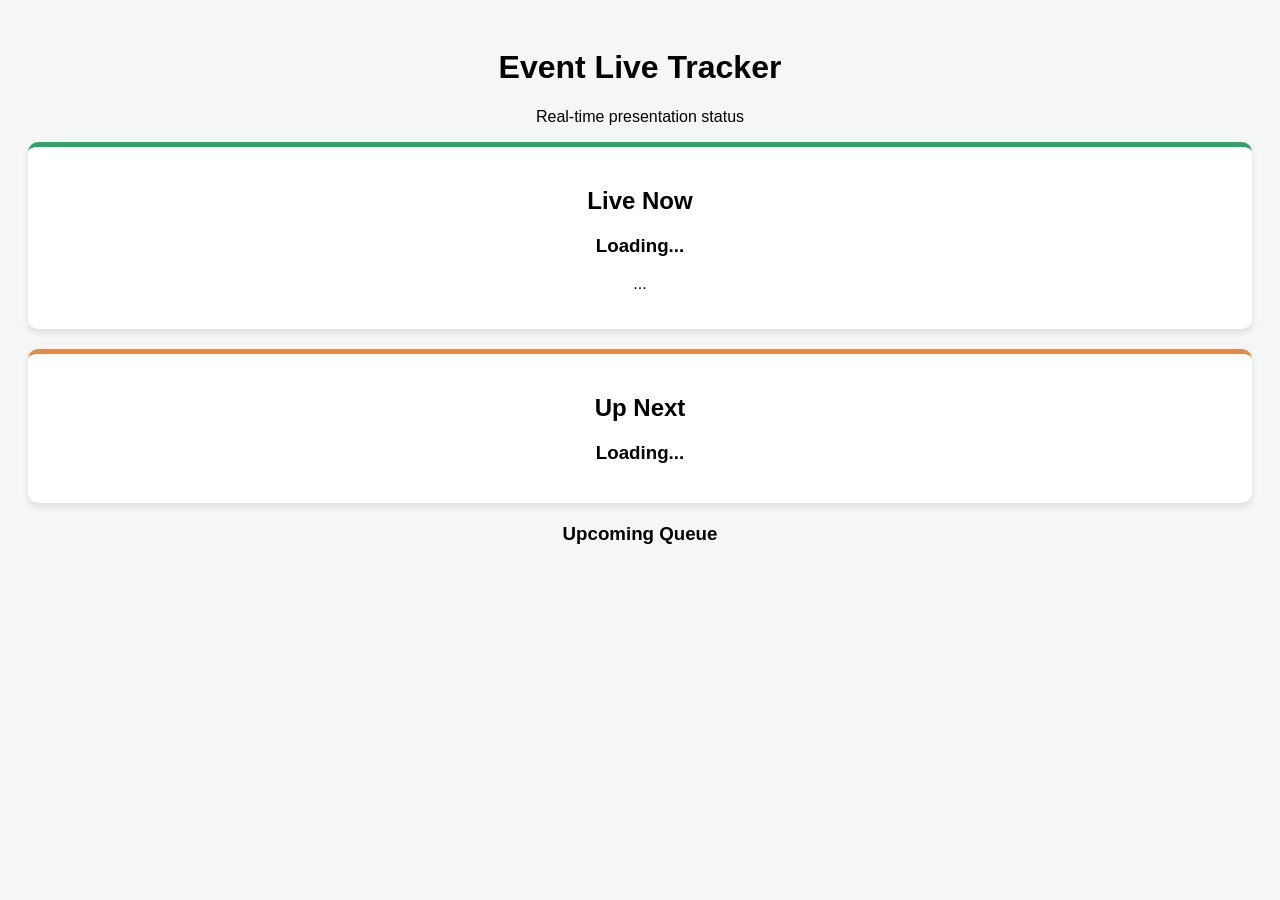
==== index.html @ f455e0a1 "Add files via upload" ====
<!DOCTYPE html>
<html lang="en">
<head>
    <meta charset="UTF-8">
    <meta name="viewport" content="width=device-width, initial-scale=1.0">
    <title>Live Presentation Tracker</title>
    <style>
        /* முந்தைய பதிலில் கொடுத்த அதே CSS-ஐ இங்கு பயன்படுத்தவும் */
        body { font-family: Arial, sans-serif; background: #f4f7f6; padding: 20px; text-align: center; }
        .card { background: white; padding: 20px; border-radius: 10px; margin-bottom: 20px; box-shadow: 0 4px 6px rgba(0,0,0,0.1); }
        .current-card { border-top: 5px solid #38a169; }
        .next-card { border-top: 5px solid #ed8936; }
        .queue-list { list-style: none; padding: 0; }
        .queue-list li { background: white; padding: 10px; margin: 5px 0; border-radius: 5px; }
    </style>
</head>
<body>
    <div class="container">
        <h1>Event Live Tracker</h1>
        <p>Real-time presentation status</p>

        <div class="card current-card">
            <h2>Live Now</h2>
            <h3 id="current-team">Loading...</h3>
            <p id="current-topic">...</p>
        </div>

        <div class="card next-card">
            <h2>Up Next</h2>
            <h3 id="next-team">Loading...</h3>
        </div>

        <div class="queue-section">
            <h3>Upcoming Queue</h3>
            <ul id="queue-list" class="queue-list"></ul>
        </div>
    </div>

    <script>
        // உங்களின் Apps Script Web App URL-ஐ இங்கே பேஸ்ட் செய்யவும்
        const SCRIPT_URL = 'https://script.google.com/macros/s/AKfycbwPvINauszXFb5yp9oi4pgTTqt4nxrOfcSI_p4JDSAxRAQkDC_7OzvwgAV-l2TzAigkLw/exec';

        async function fetchQueue() {
            try {
                const response = await fetch(SCRIPT_URL);
                const data = await response.json();
                updateUI(data.queue, data.currentIndex);
            } catch (error) {
                console.error("Error fetching data:", error);
            }
        }

        function updateUI(queue, index) {
            const queueList = document.getElementById('queue-list');
            queueList.innerHTML = '';

            // Current Team
            if (index < queue.length) {
                document.getElementById('current-team').textContent = queue[index].name;
                document.getElementById('current-topic').textContent = queue[index].topic;
            } else {
                document.getElementById('current-team').textContent = "Event Concluded!";
                document.getElementById('current-topic').textContent = "";
            }

            // Next Team
            if (index + 1 < queue.length) {
                document.getElementById('next-team').textContent = queue[index + 1].name;
            } else {
                document.getElementById('next-team').textContent = "None";
            }

            // Remaining Queue
            for (let i = index + 2; i < queue.length; i++) {
                let li = document.createElement('li');
                li.textContent = `${i + 1}. ${queue[i].name} - ${queue[i].topic}`;
                queueList.appendChild(li);
            }
        }

        // முதல் முறை லோட் ஆவதற்கு
        fetchQueue();
        // ஒவ்வொரு 5 வினாடிக்கும் டேட்டாவை அப்டேட் செய்ய
        setInterval(fetchQueue, 5000); 
    </script>
</body>
</html>
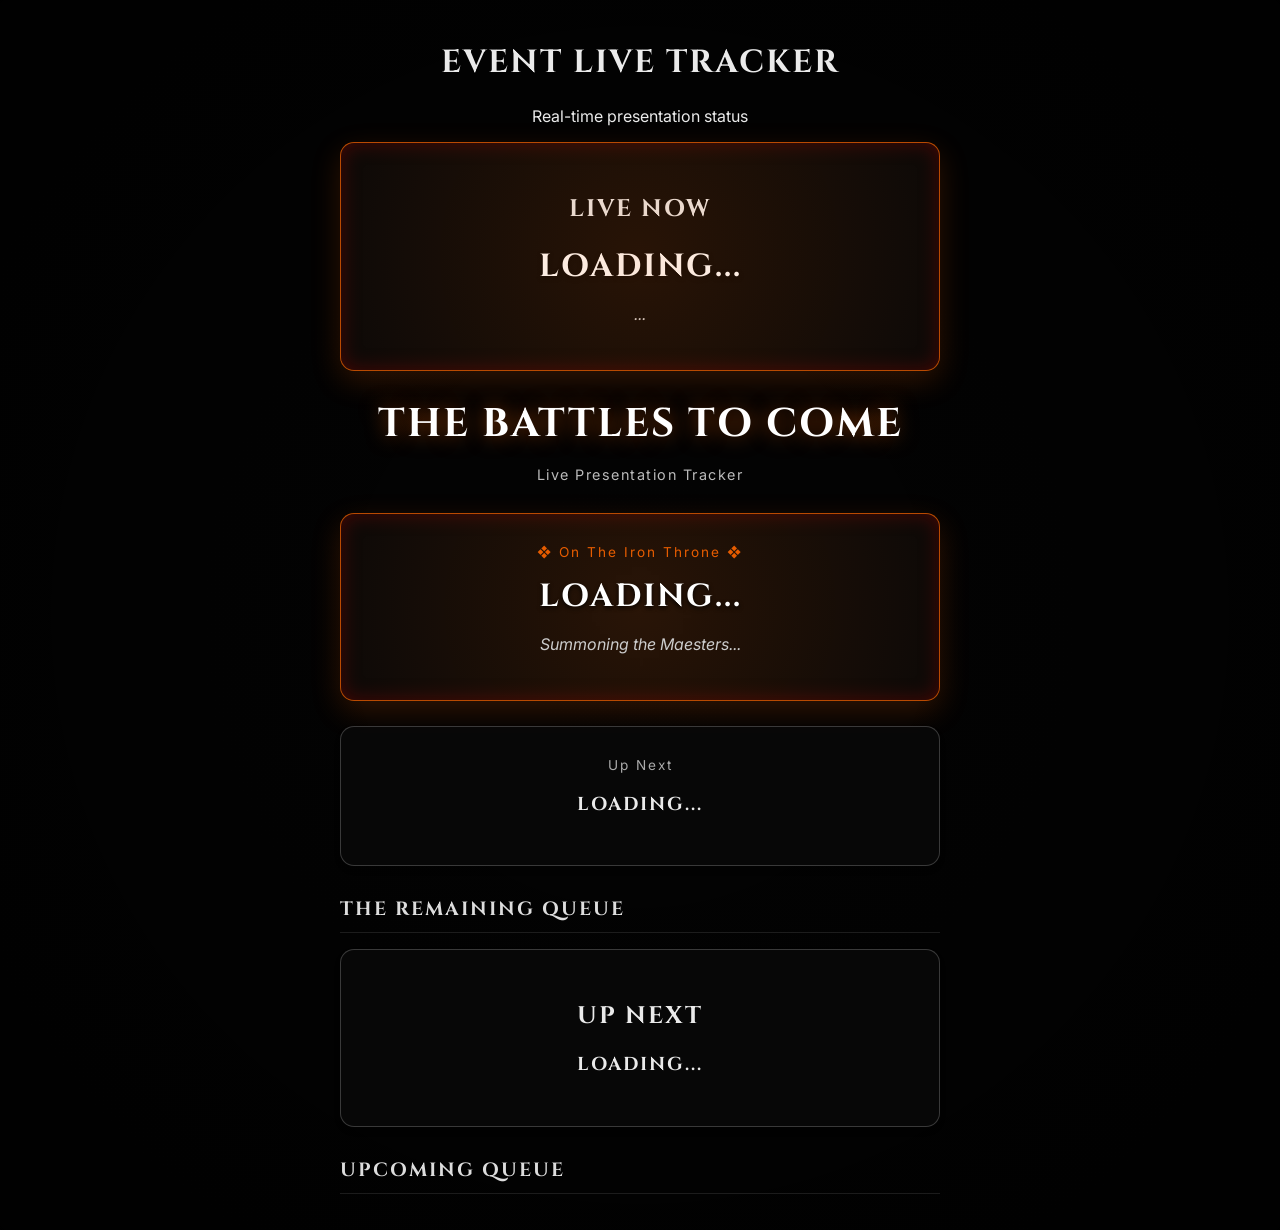
==== commit fe2dcf72: "Add files via upload" ====
--- a/index.html
+++ b/index.html
@@ -24,20 +24,193 @@
             <h3 id="current-team">Loading...</h3>
             <p id="current-topic">...</p>
         </div>
+<!DOCTYPE html>
+<html lang="en">
+<head>
+    <meta charset="UTF-8">
+    <meta name="viewport" content="width=device-width, initial-scale=1.0">
+    <title>Live Presentation Tracker</title>
+    <!-- Fonts from your theme[cite: 1] -->
+    <link rel="preconnect" href="https://fonts.googleapis.com">
+    <link rel="preconnect" href="https://fonts.gstatic.com" crossorigin>
+    <link href="https://fonts.googleapis.com/css2?family=Cinzel:wght@400;700&family=Inter:wght@300;400;600&display=swap" rel="stylesheet">
+    <style>
+        :root {
+            --bg-dark: #050505;
+            --text-light: #eaeaea;
+            --primary-glow: #e65c00;
+            --secondary-glow: #990000;
+            --font-heading: 'Cinzel', serif;
+            --font-body: 'Inter', sans-serif;
+            --glass-bg: rgba(10, 10, 10, 0.7);
+            --glass-border: rgba(255, 255, 255, 0.1);
+        }
+
+        body { 
+            font-family: var(--font-body); 
+            background-color: var(--bg-dark); 
+            color: var(--text-light);
+            padding: 20px; 
+            text-align: center; 
+            margin: 0;
+            /* Optional: Add your dragon scale background URL here */
+            background-image: radial-gradient(circle at center, rgba(0,0,0,0.3) 0%, rgba(0,0,0,0.9) 100%);
+        }
+
+        h1, h2, h3 { 
+            font-family: var(--font-heading); 
+            text-transform: uppercase; 
+            letter-spacing: 2px;
+        }
+
+        .container {
+            max-width: 600px;
+            margin: 0 auto;
+        }
+
+        .header-title {
+            font-size: 2.5rem;
+            margin-bottom: 5px;
+            color: #fff;
+            text-shadow: 0 0 20px rgba(230, 92, 0, 0.6);
+        }
+
+        .header-subtitle {
+            font-size: 0.9rem;
+            color: #bbb;
+            margin-bottom: 30px;
+            letter-spacing: 1.5px;
+        }
+
+        .card { 
+            background: var(--glass-bg); 
+            backdrop-filter: blur(10px);
+            padding: 30px 20px; 
+            border-radius: 14px; 
+            margin-bottom: 25px; 
+            border: 1px solid var(--glass-border);
+            position: relative;
+            overflow: hidden;
+        }
+
+        .current-card { 
+            border-color: rgba(230, 92, 0, 0.8);
+            box-shadow: 0 10px 30px rgba(230, 92, 0, 0.2), inset 0 0 20px rgba(153, 0, 0, 0.4);
+        }
+
+        /* Shimmer effect for the live card */
+        .current-card::before {
+            content: '';
+            position: absolute;
+            top: -50%;
+            left: -50%;
+            width: 200%;
+            height: 200%;
+            background: radial-gradient(circle at center, rgba(230, 92, 0, 0.15) 0%, transparent 60%);
+            animation: rotateGlow 10s linear infinite;
+            z-index: 0;
+            pointer-events: none;
+        }
+
+        @keyframes rotateGlow {
+            0% { transform: rotate(0deg); }
+            100% { transform: rotate(360deg); }
+        }
+
+        .card-content {
+            position: relative;
+            z-index: 1;
+        }
+
+        .current-label {
+            font-size: 0.85rem;
+            color: var(--primary-glow);
+            letter-spacing: 2px;
+            margin-bottom: 15px;
+        }
+
+        #current-team {
+            font-size: 2rem;
+            color: #fff;
+            margin: 10px 0;
+            text-shadow: 0 2px 4px rgba(0,0,0,0.8);
+        }
+
+        #current-topic {
+            color: #ccc;
+            font-style: italic;
+        }
+
+        .next-card { 
+            border-color: rgba(255, 255, 255, 0.2); 
+        }
+
+        .queue-section {
+            text-align: left;
+            margin-top: 30px;
+        }
+
+        .queue-section h3 {
+            font-size: 1.2rem;
+            color: #ddd;
+            border-bottom: 1px solid var(--glass-border);
+            padding-bottom: 10px;
+            margin-bottom: 15px;
+        }
+
+        .queue-list { 
+            list-style: none; 
+            padding: 0; 
+        }
+
+        .queue-list li { 
+            background: rgba(255,255,255,0.03); 
+            padding: 15px; 
+            margin: 8px 0; 
+            border-radius: 8px; 
+            border: 1px solid rgba(255,255,255,0.05);
+            font-size: 0.95rem;
+            color: #bbb;
+            display: flex;
+            align-items: center;
+            gap: 10px;
+        }
+        
+        .queue-num {
+            color: var(--primary-glow);
+            font-family: var(--font-heading);
+            font-weight: bold;
+        }
+    </style>
+</head>
+<body>
+    <div class="container">
+        <h1 class="header-title">The Battles to Come</h1>
+        <p class="header-subtitle">Live Presentation Tracker</p>
+
+        <div class="card current-card">
+            <div class="card-content">
+                <div class="current-label">❖ On The Iron Throne ❖</div>
+                <h2 id="current-team">Loading...</h2>
+                <p id="current-topic">Summoning the Maesters...</p>
+            </div>
+        </div>
 
         <div class="card next-card">
-            <h2>Up Next</h2>
-            <h3 id="next-team">Loading...</h3>
+            <div class="card-content">
+                <div class="current-label" style="color: #aaa;">Up Next</div>
+                <h3 id="next-team">Loading...</h3>
+            </div>
         </div>
 
         <div class="queue-section">
-            <h3>Upcoming Queue</h3>
+            <h3>The Remaining Queue</h3>
             <ul id="queue-list" class="queue-list"></ul>
         </div>
     </div>
 
     <script>
-        // உங்களின் Apps Script Web App URL-ஐ இங்கே பேஸ்ட் செய்யவும்
+        // PASTE YOUR GOOGLE APPS SCRIPT URL HERE
         const SCRIPT_URL = 'https://script.google.com/macros/s/AKfycbwPvINauszXFb5yp9oi4pgTTqt4nxrOfcSI_p4JDSAxRAQkDC_7OzvwgAV-l2TzAigkLw/exec';
 
         async function fetchQueue() {
@@ -54,6 +227,61 @@
             const queueList = document.getElementById('queue-list');
             queueList.innerHTML = '';
 
+            if (index < queue.length) {
+                document.getElementById('current-team').textContent = queue[index].name;
+                document.getElementById('current-topic').textContent = queue[index].topic;
+            } else {
+                document.getElementById('current-team').textContent = "The Realm is at Peace";
+                document.getElementById('current-topic').textContent = "All presentations concluded.";
+            }
+
+            if (index + 1 < queue.length) {
+                document.getElementById('next-team').textContent = queue[index + 1].name;
+            } else {
+                document.getElementById('next-team').textContent = "None";
+            }
+
+            for (let i = index + 2; i < queue.length; i++) {
+                let li = document.createElement('li');
+                li.innerHTML = `<span class="queue-num">${i + 1}.</span> ${queue[i].name} — ${queue[i].topic}`;
+                queueList.appendChild(li);
+            }
+        }
+
+        fetchQueue();
+        setInterval(fetchQueue, 5000); 
+    </script>
+</body>
+</html>
+        <div class="card next-card">
+            <h2>Up Next</h2>
+            <h3 id="next-team">Loading...</h3>
+        </div>
+
+        <div class="queue-section">
+            <h3>Upcoming Queue</h3>
+            <ul id="queue-list" class="queue-list"></ul>
+        </div>
+    </div>
+
+    <script>
+        // உங்களின் Apps Script Web App URL-ஐ இங்கே பேஸ்ட் செய்யவும்
+        const SCRIPT_URL = 'https://script.google.com/macros/s/AKfycbwPvINauszXFb5yp9oi4pgTTqt4nxrOfcSI_p4JDSAxRAQkDC_7OzvwgAV-l2TzAigkLw/exec';
+
+        async function fetchQueue() {
+            try {
+                const response = await fetch(SCRIPT_URL);
+                const data = await response.json();
+                updateUI(data.queue, data.currentIndex);
+            } catch (error) {
+                console.error("Error fetching data:", error);
+            }
+        }
+
+        function updateUI(queue, index) {
+            const queueList = document.getElementById('queue-list');
+            queueList.innerHTML = '';
+
             // Current Team
             if (index < queue.length) {
                 document.getElementById('current-team').textContent = queue[index].name;
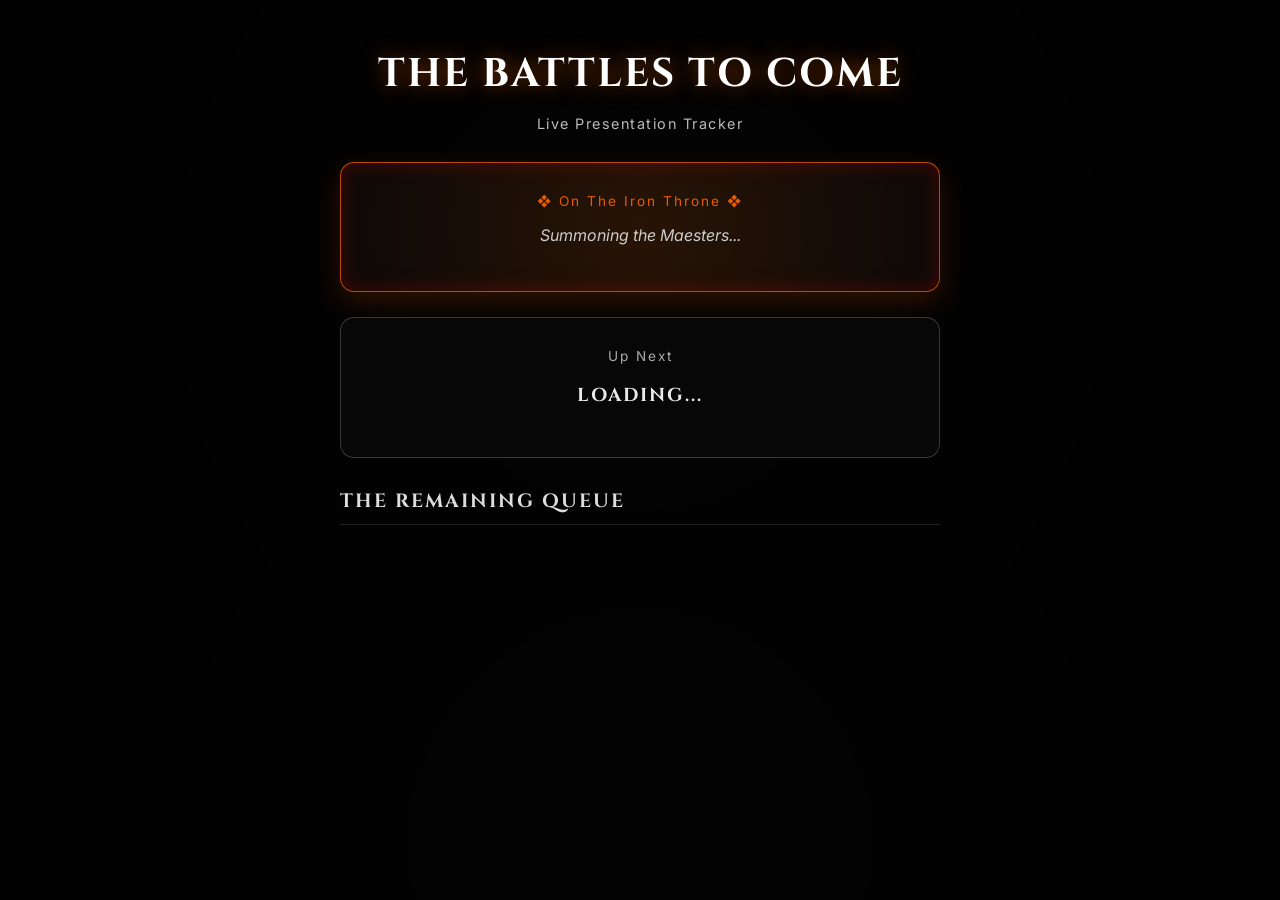
==== commit 649237b7: "Refactor index.html to eliminate redundancy Removed duplicate HTML structure and cleaned up script s" ====
--- a/index.html
+++ b/index.html
@@ -1,29 +1,3 @@
-<!DOCTYPE html>
-<html lang="en">
-<head>
-    <meta charset="UTF-8">
-    <meta name="viewport" content="width=device-width, initial-scale=1.0">
-    <title>Live Presentation Tracker</title>
-    <style>
-        /* முந்தைய பதிலில் கொடுத்த அதே CSS-ஐ இங்கு பயன்படுத்தவும் */
-        body { font-family: Arial, sans-serif; background: #f4f7f6; padding: 20px; text-align: center; }
-        .card { background: white; padding: 20px; border-radius: 10px; margin-bottom: 20px; box-shadow: 0 4px 6px rgba(0,0,0,0.1); }
-        .current-card { border-top: 5px solid #38a169; }
-        .next-card { border-top: 5px solid #ed8936; }
-        .queue-list { list-style: none; padding: 0; }
-        .queue-list li { background: white; padding: 10px; margin: 5px 0; border-radius: 5px; }
-    </style>
-</head>
-<body>
-    <div class="container">
-        <h1>Event Live Tracker</h1>
-        <p>Real-time presentation status</p>
-
-        <div class="card current-card">
-            <h2>Live Now</h2>
-            <h3 id="current-team">Loading...</h3>
-            <p id="current-topic">...</p>
-        </div>
 <!DOCTYPE html>
 <html lang="en">
 <head>
@@ -191,7 +165,7 @@
         <div class="card current-card">
             <div class="card-content">
                 <div class="current-label">❖ On The Iron Throne ❖</div>
-                <h2 id="current-team">Loading...</h2>
+                <h2 id="current-team"></h2>
                 <p id="current-topic">Summoning the Maesters...</p>
             </div>
         </div>
@@ -253,16 +227,7 @@
     </script>
 </body>
 </html>
-        <div class="card next-card">
-            <h2>Up Next</h2>
-            <h3 id="next-team">Loading...</h3>
-        </div>
-
-        <div class="queue-section">
-            <h3>Upcoming Queue</h3>
-            <ul id="queue-list" class="queue-list"></ul>
-        </div>
-    </div>
+        
 
     <script>
         // உங்களின் Apps Script Web App URL-ஐ இங்கே பேஸ்ட் செய்யவும்
@@ -312,4 +277,4 @@
         setInterval(fetchQueue, 5000); 
     </script>
 </body>
-</html>+</html>
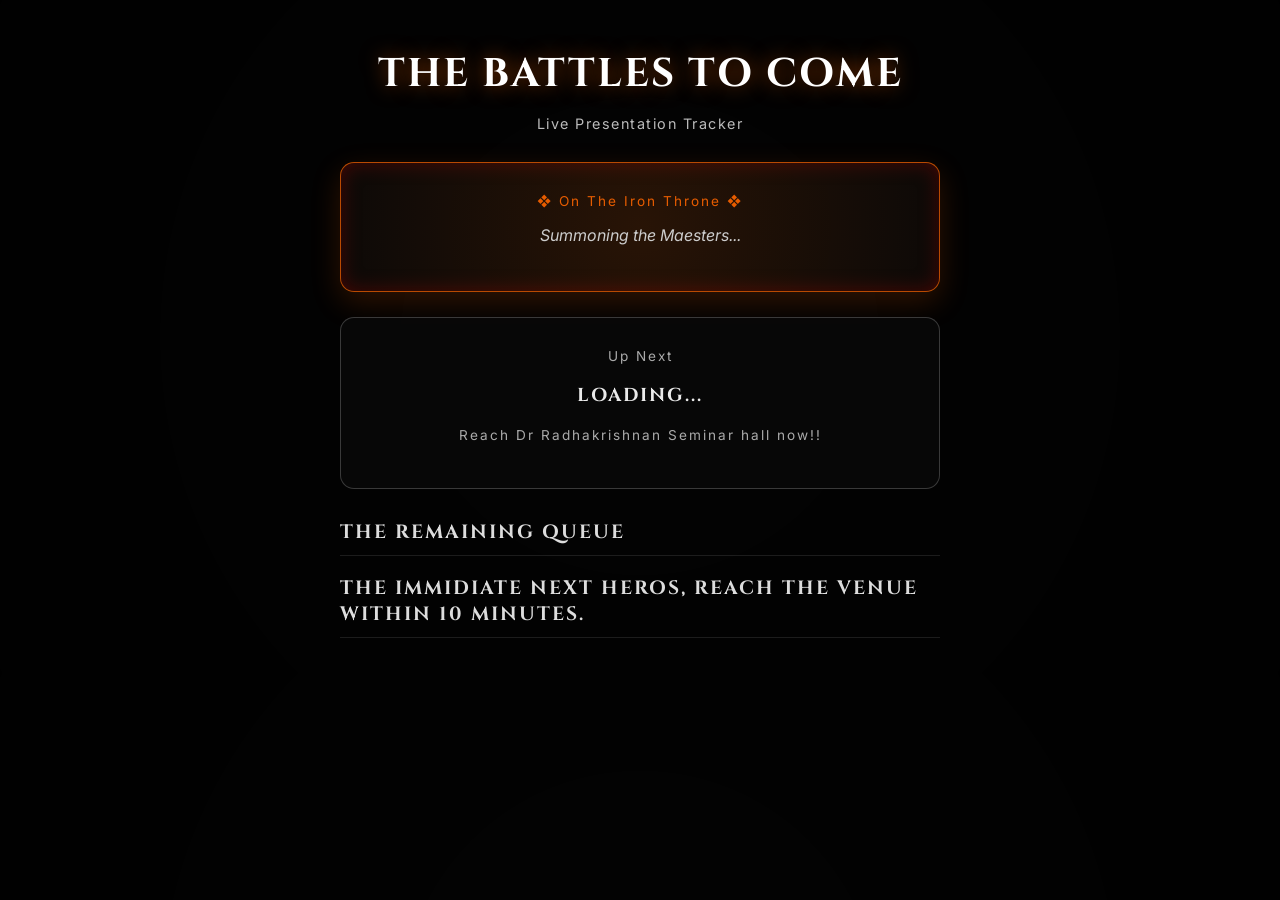
==== commit a8e1590d: "Refactor Live Presentation Tracker HTML and scripts Updated the HTML structure and scripts for the L" ====
--- a/index.html
+++ b/index.html
@@ -174,12 +174,14 @@
             <div class="card-content">
                 <div class="current-label" style="color: #aaa;">Up Next</div>
                 <h3 id="next-team">Loading...</h3>
+                <div class="current-label" style="color: #aaa;">Reach Dr Radhakrishnan Seminar hall now!!</div>
             </div>
         </div>
 
         <div class="queue-section">
             <h3>The Remaining Queue</h3>
             <ul id="queue-list" class="queue-list"></ul>
+            <h3>The immidiate next heros, reach the venue within 10 minutes.</h3>
         </div>
     </div>
 
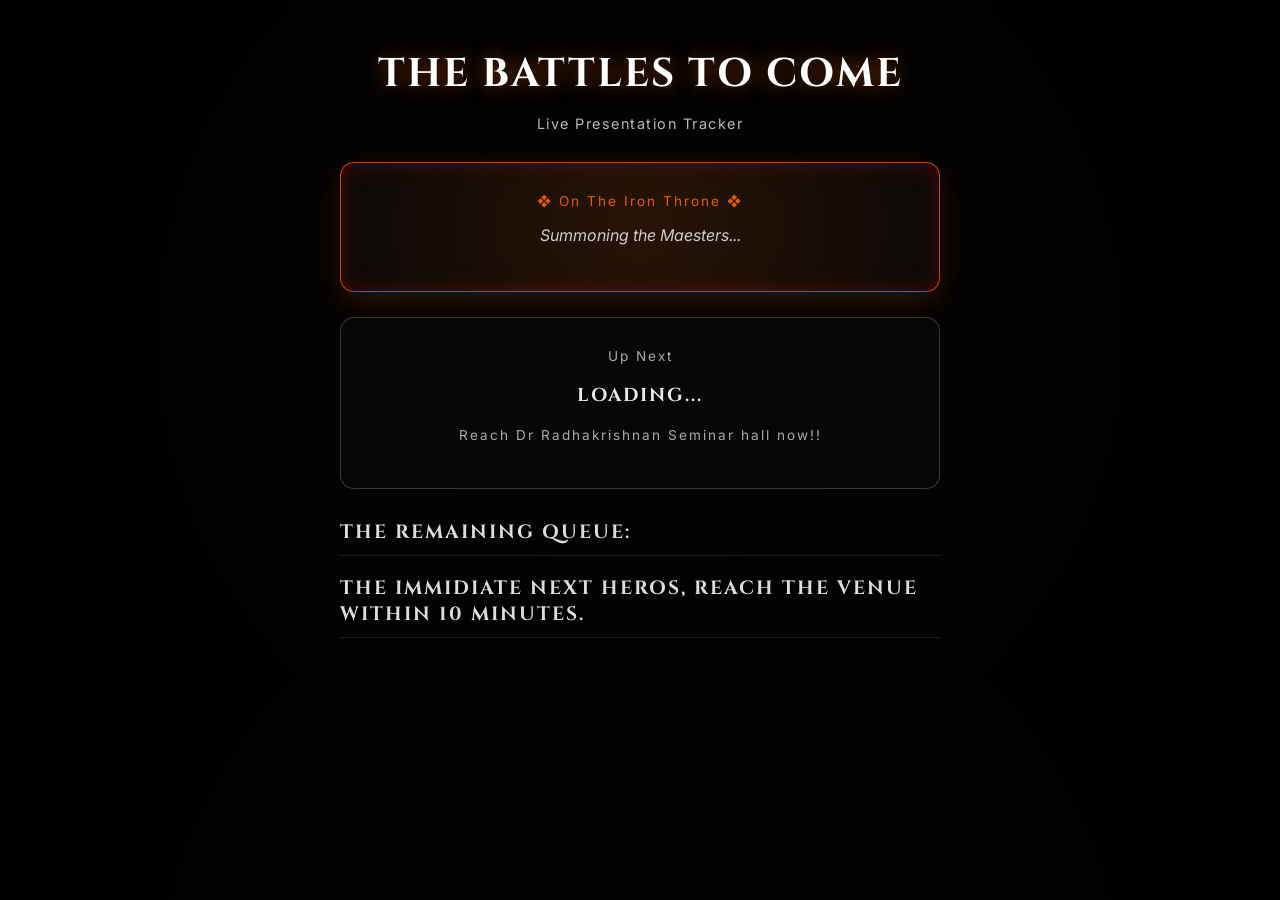
==== commit 86fff59f: "Update index.html" ====
--- a/index.html
+++ b/index.html
@@ -179,9 +179,9 @@
         </div>
 
         <div class="queue-section">
-            <h3>The Remaining Queue</h3>
+            <h3>The Remaining Queue:</h3>
+            <h3>The immidiate next heros, reach the venue within 10 minutes.</h3>
             <ul id="queue-list" class="queue-list"></ul>
-            <h3>The immidiate next heros, reach the venue within 10 minutes.</h3>
         </div>
     </div>
 
